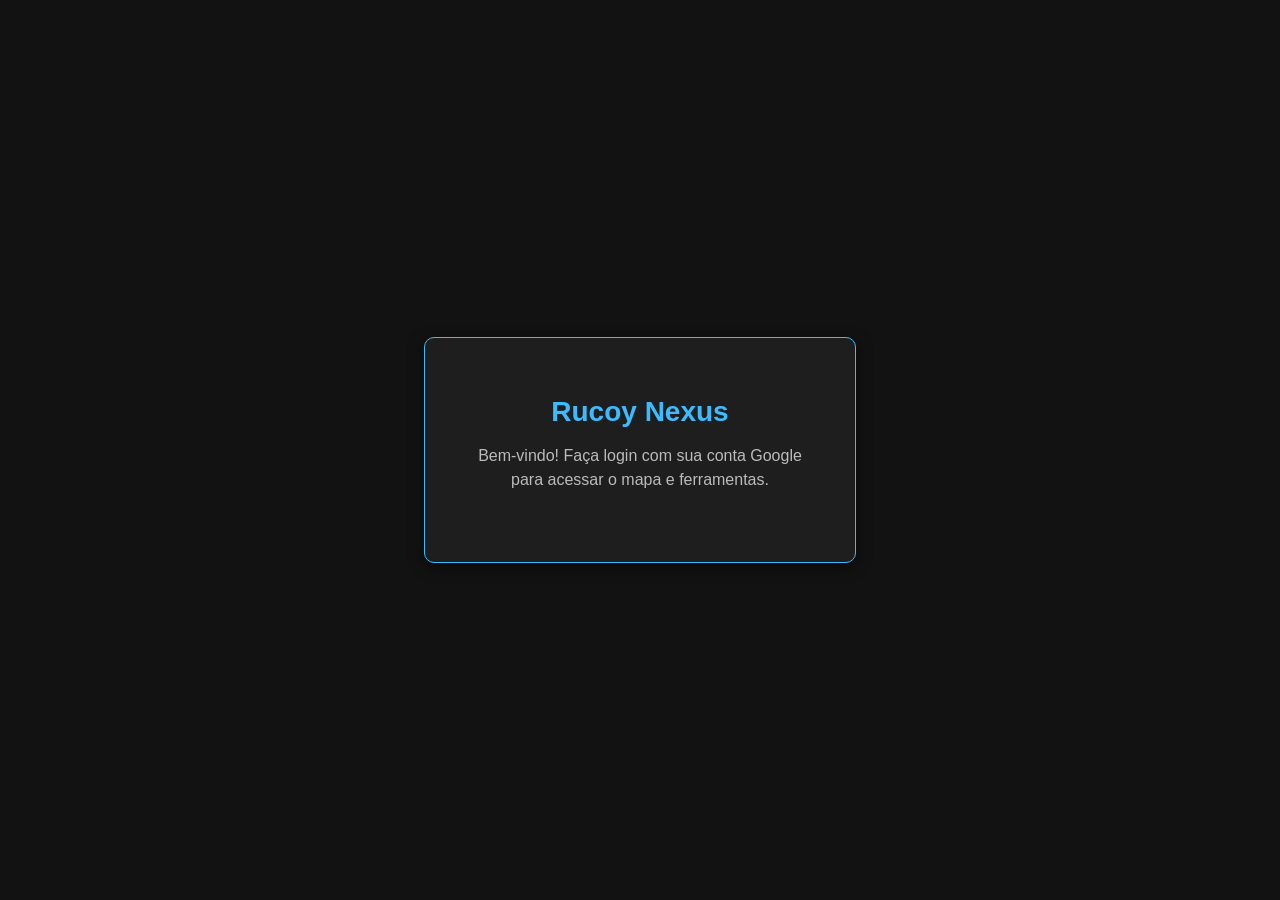
==== account/index.html @ 8a0fecae "Revert "teste provavelmente voltarei com o codigo" This reverts commit 5afeb9ff58f5d1e9b69e32bbc9b23" ====
<!DOCTYPE html>
<html lang="pt-br">
<head>
    <meta charset="UTF-8">
    <meta name="viewport" content="width=device-width, initial-scale=1.0">
    <title>Rucoy Nexus - Login</title>
    <script src="https://accounts.google.com/gsi/client" async defer></script>
    <style>
        body {
            margin: 0;
            background-color: #121212;
            color: white;
            font-family: 'Roboto', sans-serif;
            display: flex;
            flex-direction: column;
            align-items: center;
            justify-content: center;
            height: 100vh;
        }
        .login-container {
            text-align: center;
            background: #1e1e1e;
            padding: 40px;
            border-radius: 10px;
            box-shadow: 0 4px 15px rgba(0,0,0,0.5);
            border: 1px solid #3cbcfe;
            max-width: 350px;
            width: 90%;
        }
        h1 { color: #3cbcfe; margin-bottom: 10px; font-size: 28px; }
        p { margin-bottom: 30px; color: #bbb; line-height: 1.5; }
        #buttonDiv { display: flex; justify-content: center; }
    </style>
</head>
<body>

    <div class="login-container">
        <h1>Rucoy Nexus</h1>
        <p>Bem-vindo! Faça login com sua conta Google para acessar o mapa e ferramentas.</p>
        
        <div id="buttonDiv"></div>
    </div>

    <script>
        function handleCredentialResponse(response) {
            // Guarda o token no navegador
            localStorage.setItem("userToken", response.credential);
            // Manda para a Home
            window.location.href = "/";
        }

        window.onload = function () {
            google.accounts.id.initialize({
                // === COLOQUE SEU CLIENT ID ABAIXO ===
                client_id: "8160958088-tfs0b7l0h81osvt46qsjm55ildrp9itv.apps.googleusercontent.com",
                callback: handleCredentialResponse
            });
            
            google.accounts.id.renderButton(
                document.getElementById("buttonDiv"),
                { 
                    theme: "filled_blue", 
                    size: "large", 
                    text: "continue_with",
                    shape: "pill"
                }
            );
            
            google.accounts.id.prompt(); 
        }
    </script>
</body>
</html>
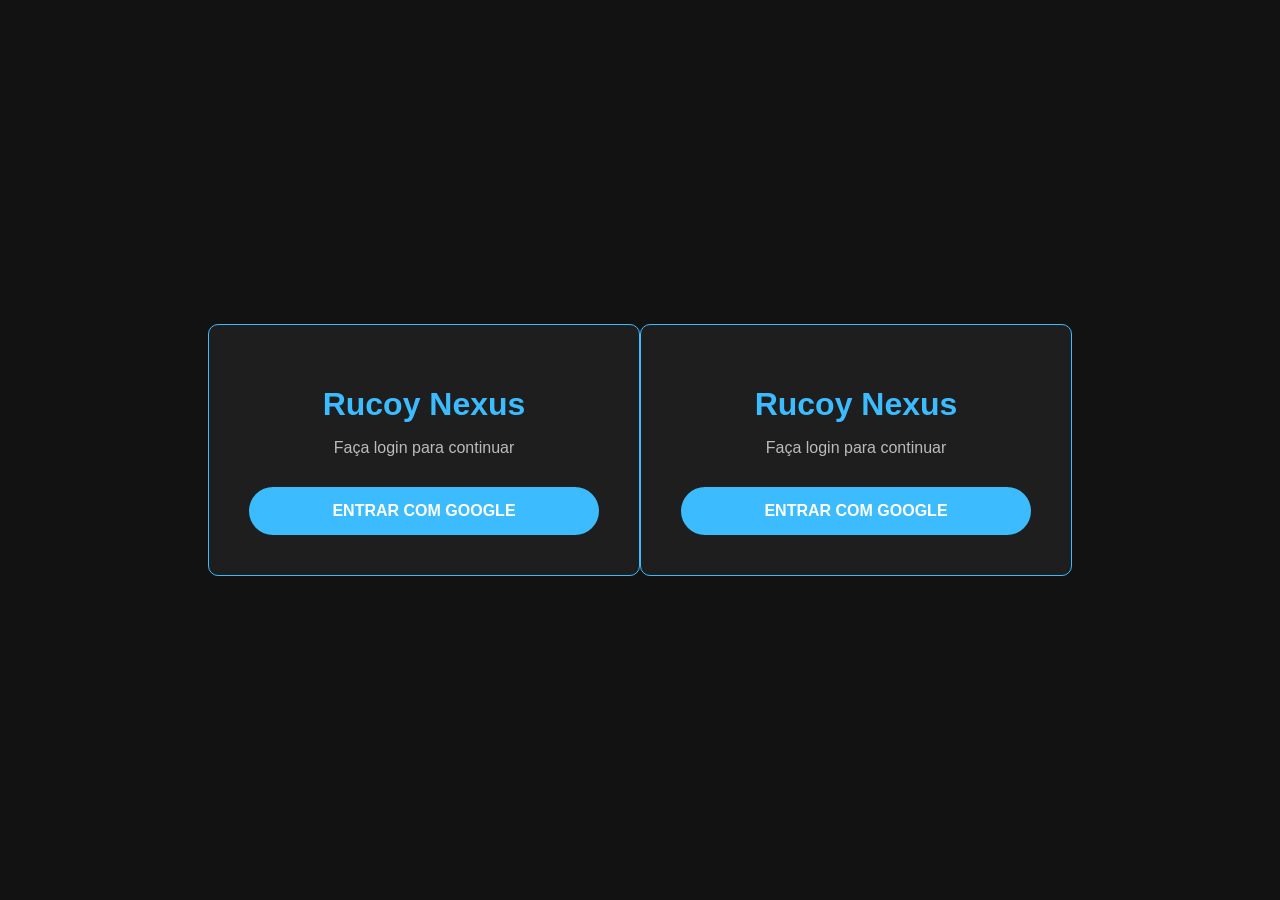
==== commit e8b076cc: "modificação para nao abrir popup modificação pra parar de abrir poup de login" ====
--- a/account/index.html
+++ b/account/index.html
@@ -4,69 +4,99 @@
     <meta charset="UTF-8">
     <meta name="viewport" content="width=device-width, initial-scale=1.0">
     <title>Rucoy Nexus - Login</title>
-    <script src="https://accounts.google.com/gsi/client" async defer></script>
     <style>
-        body {
-            margin: 0;
-            background-color: #121212;
-            color: white;
-            font-family: 'Roboto', sans-serif;
-            display: flex;
-            flex-direction: column;
-            align-items: center;
-            justify-content: center;
-            height: 100vh;
-        }
-        .login-container {
-            text-align: center;
-            background: #1e1e1e;
-            padding: 40px;
-            border-radius: 10px;
-            box-shadow: 0 4px 15px rgba(0,0,0,0.5);
-            border: 1px solid #3cbcfe;
-            max-width: 350px;
-            width: 90%;
-        }
-        h1 { color: #3cbcfe; margin-bottom: 10px; font-size: 28px; }
-        p { margin-bottom: 30px; color: #bbb; line-height: 1.5; }
-        #buttonDiv { display: flex; justify-content: center; }
+        body { margin: 0; background-color: #121212; color: white; font-family: 'Roboto', sans-serif; display: flex; align-items: center; justify-content: center; height: 100vh; }
+        .login-container { text-align: center; background: #1e1e1e; padding: 40px; border-radius: 10px; border: 1px solid #3cbcfe; width: 90%; max-width: 350px; }
+        h1 { color: #3cbcfe; margin-bottom: 10px; }
+        p { color: #bbb; margin-bottom: 30px; }
+        .btn-google { background: #3cbcfe; color: white; border: none; padding: 15px 30px; border-radius: 50px; font-weight: bold; cursor: pointer; width: 100%; font-size: 16px; }
     </style>
 </head>
 <body>
-
     <div class="login-container">
         <h1>Rucoy Nexus</h1>
-        <p>Bem-vindo! Faça login com sua conta Google para acessar o mapa e ferramentas.</p>
-        
-        <div id="buttonDiv"></div>
+        <p>Faça login para continuar</p>
+        <button class="btn-google" onclick="iniciarLogin()">ENTRAR COM GOOGLE</button>
     </div>
 
     <script>
-        function handleCredentialResponse(response) {
-            // Guarda o token no navegador
-            localStorage.setItem("userToken", response.credential);
-            // Manda para a Home
-            window.location.href = "/";
+        const CLIENT_ID = "8160958088-tfs0b7l0h81osvt46qsjm55ildrp9itv.apps.googleusercontent.com";
+        // O link que você autorizou no console do Google
+        const REDIRECT_URI = "https://rucoynexus.com/account/"; 
+
+        function iniciarLogin() {
+            const rootUrl = "https://accounts.google.com/o/oauth2/v2/auth";
+            const options = {
+                client_id: CLIENT_ID,
+                redirect_uri: REDIRECT_URI,
+                response_type: "id_token",
+                scope: "openid profile email",
+                nonce: Math.random().toString(36).substring(2)
+            };
+            const qs = new URLSearchParams(options).toString();
+            window.location.href = `${rootUrl}?${qs}`;
         }
 
         window.onload = function () {
-            google.accounts.id.initialize({
-                // === COLOQUE SEU CLIENT ID ABAIXO ===
-                client_id: "8160958088-tfs0b7l0h81osvt46qsjm55ildrp9itv.apps.googleusercontent.com",
-                callback: handleCredentialResponse
-            });
-            
-            google.accounts.id.renderButton(
-                document.getElementById("buttonDiv"),
-                { 
-                    theme: "filled_blue", 
-                    size: "large", 
-                    text: "continue_with",
-                    shape: "pill"
-                }
-            );
-            
-            google.accounts.id.prompt(); 
+            // Verifica se voltamos do Google com o token na URL
+            const params = new URLSearchParams(window.location.hash.substring(1));
+            const idToken = params.get("id_token");
+
+            if (idToken) {
+                localStorage.setItem("userToken", idToken);
+                window.location.href = "/"; // Volta para a Home logado
+            }
+        }
+    </script>
+</body>
+</html><!DOCTYPE html>
+<html lang="pt-br">
+<head>
+    <meta charset="UTF-8">
+    <meta name="viewport" content="width=device-width, initial-scale=1.0">
+    <title>Rucoy Nexus - Login</title>
+    <style>
+        body { margin: 0; background-color: #121212; color: white; font-family: 'Roboto', sans-serif; display: flex; align-items: center; justify-content: center; height: 100vh; }
+        .login-container { text-align: center; background: #1e1e1e; padding: 40px; border-radius: 10px; border: 1px solid #3cbcfe; width: 90%; max-width: 350px; }
+        h1 { color: #3cbcfe; margin-bottom: 10px; }
+        p { color: #bbb; margin-bottom: 30px; }
+        .btn-google { background: #3cbcfe; color: white; border: none; padding: 15px 30px; border-radius: 50px; font-weight: bold; cursor: pointer; width: 100%; font-size: 16px; }
+    </style>
+</head>
+<body>
+    <div class="login-container">
+        <h1>Rucoy Nexus</h1>
+        <p>Faça login para continuar</p>
+        <button class="btn-google" onclick="iniciarLogin()">ENTRAR COM GOOGLE</button>
+    </div>
+
+    <script>
+        const CLIENT_ID = "8160958088-tfs0b7l0h81osvt46qsjm55ildrp9itv.apps.googleusercontent.com";
+        // O link que você autorizou no console do Google
+        const REDIRECT_URI = "https://rucoynexus.com/account/"; 
+
+        function iniciarLogin() {
+            const rootUrl = "https://accounts.google.com/o/oauth2/v2/auth";
+            const options = {
+                client_id: CLIENT_ID,
+                redirect_uri: REDIRECT_URI,
+                response_type: "id_token",
+                scope: "openid profile email",
+                nonce: Math.random().toString(36).substring(2)
+            };
+            const qs = new URLSearchParams(options).toString();
+            window.location.href = `${rootUrl}?${qs}`;
+        }
+
+        window.onload = function () {
+            // Verifica se voltamos do Google com o token na URL
+            const params = new URLSearchParams(window.location.hash.substring(1));
+            const idToken = params.get("id_token");
+
+            if (idToken) {
+                localStorage.setItem("userToken", idToken);
+                window.location.href = "/"; // Volta para a Home logado
+            }
         }
     </script>
 </body>
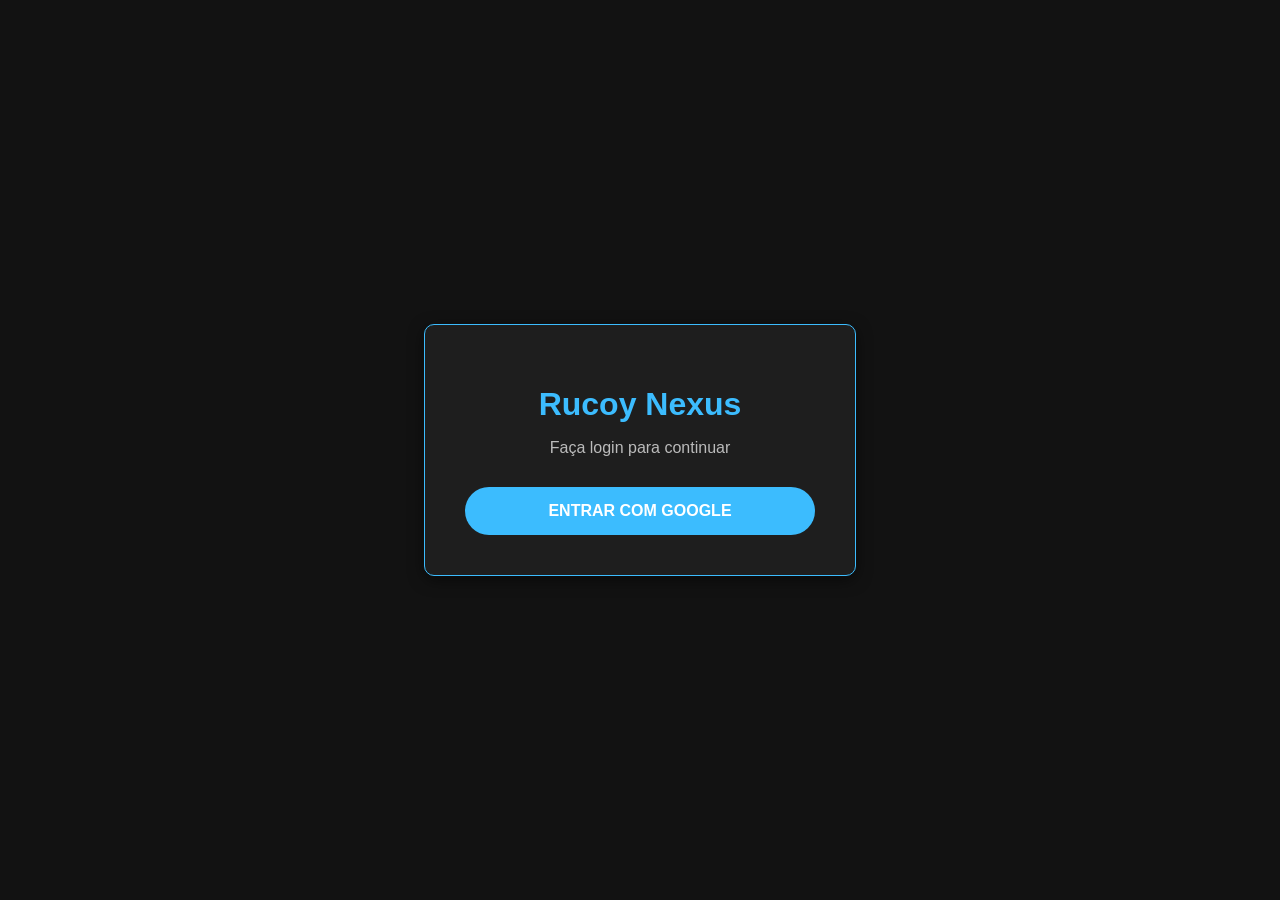
==== commit 36232be2: "correção estava duplicado o login" ====
--- a/account/index.html
+++ b/account/index.html
@@ -5,14 +5,45 @@
     <meta name="viewport" content="width=device-width, initial-scale=1.0">
     <title>Rucoy Nexus - Login</title>
     <style>
-        body { margin: 0; background-color: #121212; color: white; font-family: 'Roboto', sans-serif; display: flex; align-items: center; justify-content: center; height: 100vh; }
-        .login-container { text-align: center; background: #1e1e1e; padding: 40px; border-radius: 10px; border: 1px solid #3cbcfe; width: 90%; max-width: 350px; }
+        body { 
+            margin: 0; 
+            background-color: #121212; 
+            color: white; 
+            font-family: 'Roboto', sans-serif; 
+            display: flex; 
+            align-items: center; 
+            justify-content: center; 
+            height: 100vh; 
+        }
+        .login-container { 
+            text-align: center; 
+            background: #1e1e1e; 
+            padding: 40px; 
+            border-radius: 10px; 
+            border: 1px solid #3cbcfe; 
+            width: 90%; 
+            max-width: 350px; 
+            box-shadow: 0 4px 15px rgba(0,0,0,0.5);
+        }
         h1 { color: #3cbcfe; margin-bottom: 10px; }
         p { color: #bbb; margin-bottom: 30px; }
-        .btn-google { background: #3cbcfe; color: white; border: none; padding: 15px 30px; border-radius: 50px; font-weight: bold; cursor: pointer; width: 100%; font-size: 16px; }
+        .btn-google { 
+            background: #3cbcfe; 
+            color: white; 
+            border: none; 
+            padding: 15px 30px; 
+            border-radius: 50px; 
+            font-weight: bold; 
+            cursor: pointer; 
+            width: 100%; 
+            font-size: 16px;
+            transition: 0.3s;
+        }
+        .btn-google:hover { background: #2e9cd1; }
     </style>
 </head>
 <body>
+
     <div class="login-container">
         <h1>Rucoy Nexus</h1>
         <p>Faça login para continuar</p>
@@ -20,9 +51,9 @@
     </div>
 
     <script>
+        // Declaramos as constantes apenas UMA vez para evitar o erro do VS Code
         const CLIENT_ID = "8160958088-tfs0b7l0h81osvt46qsjm55ildrp9itv.apps.googleusercontent.com";
-        // O link que você autorizou no console do Google
-        const REDIRECT_URI = "https://rucoynexus.com/account/"; 
+        const REDIRECT_URI = window.location.origin + "/account/"; 
 
         function iniciarLogin() {
             const rootUrl = "https://accounts.google.com/o/oauth2/v2/auth";
@@ -33,69 +64,21 @@
                 scope: "openid profile email",
                 nonce: Math.random().toString(36).substring(2)
             };
+            
             const qs = new URLSearchParams(options).toString();
             window.location.href = `${rootUrl}?${qs}`;
         }
 
         window.onload = function () {
-            // Verifica se voltamos do Google com o token na URL
-            const params = new URLSearchParams(window.location.hash.substring(1));
+            // Verifica se voltamos do Google com o token na URL (#id_token=...)
+            const hash = window.location.hash.substring(1);
+            const params = new URLSearchParams(hash);
             const idToken = params.get("id_token");
 
             if (idToken) {
+                // Salva o token no navegador e redireciona para a home
                 localStorage.setItem("userToken", idToken);
-                window.location.href = "/"; // Volta para a Home logado
-            }
-        }
-    </script>
-</body>
-</html><!DOCTYPE html>
-<html lang="pt-br">
-<head>
-    <meta charset="UTF-8">
-    <meta name="viewport" content="width=device-width, initial-scale=1.0">
-    <title>Rucoy Nexus - Login</title>
-    <style>
-        body { margin: 0; background-color: #121212; color: white; font-family: 'Roboto', sans-serif; display: flex; align-items: center; justify-content: center; height: 100vh; }
-        .login-container { text-align: center; background: #1e1e1e; padding: 40px; border-radius: 10px; border: 1px solid #3cbcfe; width: 90%; max-width: 350px; }
-        h1 { color: #3cbcfe; margin-bottom: 10px; }
-        p { color: #bbb; margin-bottom: 30px; }
-        .btn-google { background: #3cbcfe; color: white; border: none; padding: 15px 30px; border-radius: 50px; font-weight: bold; cursor: pointer; width: 100%; font-size: 16px; }
-    </style>
-</head>
-<body>
-    <div class="login-container">
-        <h1>Rucoy Nexus</h1>
-        <p>Faça login para continuar</p>
-        <button class="btn-google" onclick="iniciarLogin()">ENTRAR COM GOOGLE</button>
-    </div>
-
-    <script>
-        const CLIENT_ID = "8160958088-tfs0b7l0h81osvt46qsjm55ildrp9itv.apps.googleusercontent.com";
-        // O link que você autorizou no console do Google
-        const REDIRECT_URI = "https://rucoynexus.com/account/"; 
-
-        function iniciarLogin() {
-            const rootUrl = "https://accounts.google.com/o/oauth2/v2/auth";
-            const options = {
-                client_id: CLIENT_ID,
-                redirect_uri: REDIRECT_URI,
-                response_type: "id_token",
-                scope: "openid profile email",
-                nonce: Math.random().toString(36).substring(2)
-            };
-            const qs = new URLSearchParams(options).toString();
-            window.location.href = `${rootUrl}?${qs}`;
-        }
-
-        window.onload = function () {
-            // Verifica se voltamos do Google com o token na URL
-            const params = new URLSearchParams(window.location.hash.substring(1));
-            const idToken = params.get("id_token");
-
-            if (idToken) {
-                localStorage.setItem("userToken", idToken);
-                window.location.href = "/"; // Volta para a Home logado
+                window.location.href = "/"; 
             }
         }
     </script>
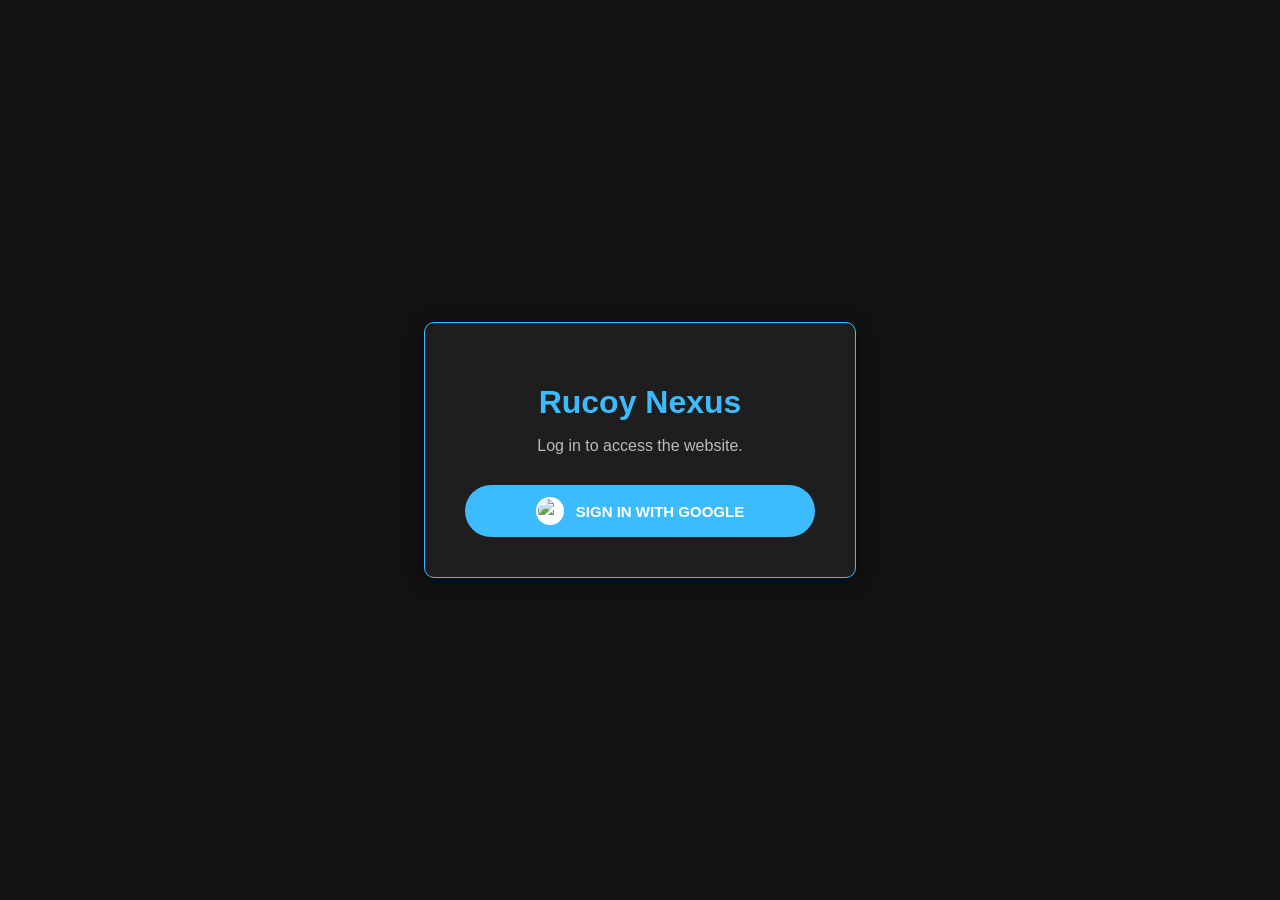
==== commit 1467e881: "mudanças para ingles alem disso teve uma troca da aba friends para players" ====
--- a/account/index.html
+++ b/account/index.html
@@ -27,41 +27,68 @@
         }
         h1 { color: #3cbcfe; margin-bottom: 10px; }
         p { color: #bbb; margin-bottom: 30px; }
+
         .btn-google { 
             background: #3cbcfe; 
             color: white; 
             border: none; 
-            padding: 15px 30px; 
+            padding: 12px 20px; 
             border-radius: 50px; 
             font-weight: bold; 
             cursor: pointer; 
             width: 100%; 
-            font-size: 16px;
+            font-size: 15px;
             transition: 0.3s;
+            display: flex; /* Alinha ícone e texto */
+            align-items: center;
+            justify-content: center;
+            gap: 12px; /* Espaço entre ícone e texto */
         }
-        .btn-google:hover { background: #2e9cd1; }
+
+        .btn-google img {
+            width: 24px; /* Tamanho do ícone */
+            height: 24px;
+            background: white; /* Fundo branco circular para o ícone se destacar */
+            padding: 2px;
+            border-radius: 50%;
+        }
+
+        .btn-google:hover { 
+            background: #2e9cd1; 
+            transform: translateY(-2px); /* Pequeno efeito de flutuar */
+        }
     </style>
 </head>
 <body>
 
     <div class="login-container">
         <h1>Rucoy Nexus</h1>
-        <p>Faça login para continuar</p>
-        <button class="btn-google" onclick="iniciarLogin()">ENTRAR COM GOOGLE</button>
+        <p>Log in to access the website.</p>
+        <button class="btn-google" onclick="iniciarLogin()">
+            <img src="google.png" alt="Google Icon">
+            SIGN IN WITH GOOGLE
+        </button>
     </div>
 
     <script>
-        // Declaramos as constantes apenas UMA vez para evitar o erro do VS Code
         const CLIENT_ID = "8160958088-tfs0b7l0h81osvt46qsjm55ildrp9itv.apps.googleusercontent.com";
         const REDIRECT_URI = window.location.origin + "/account/"; 
 
         function iniciarLogin() {
             const rootUrl = "https://accounts.google.com/o/oauth2/v2/auth";
+            const urlParams = new URLSearchParams(window.location.search);
+            const isApp = urlParams.get('platform') === 'app';
+
+            const finalRedirectUri = isApp 
+                ? window.location.origin + "/account/?platform=app" 
+                : window.location.origin + "/account/";
+
             const options = {
                 client_id: CLIENT_ID,
-                redirect_uri: REDIRECT_URI,
+                redirect_uri: finalRedirectUri,
                 response_type: "id_token",
                 scope: "openid profile email",
+                prompt: "select_account",
                 nonce: Math.random().toString(36).substring(2)
             };
             
@@ -70,15 +97,20 @@
         }
 
         window.onload = function () {
-            // Verifica se voltamos do Google com o token na URL (#id_token=...)
             const hash = window.location.hash.substring(1);
-            const params = new URLSearchParams(hash);
-            const idToken = params.get("id_token");
+            const paramsHash = new URLSearchParams(hash);
+            const idToken = paramsHash.get("id_token");
+
+            const urlParams = new URLSearchParams(window.location.search);
+            const isApp = urlParams.get('platform') === 'app';
 
             if (idToken) {
-                // Salva o token no navegador e redireciona para a home
                 localStorage.setItem("userToken", idToken);
-                window.location.href = "/"; 
+                if (isApp) {
+                    window.location.href = "/?platform=app";
+                } else {
+                    window.location.href = "/"; 
+                }
             }
         }
     </script>
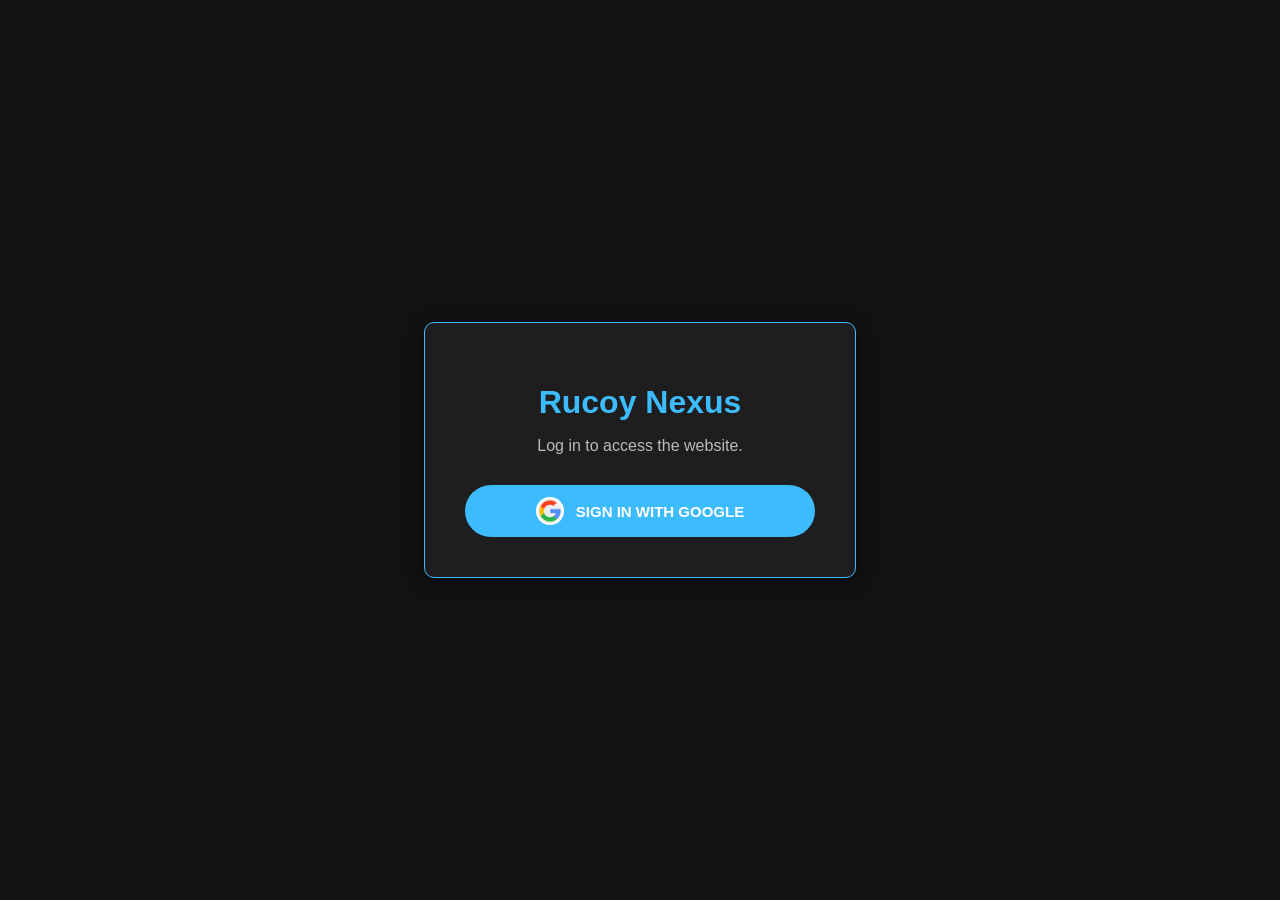
==== commit 6edfe50c: "ajuste no icone do google" ====
--- a/account/index.html
+++ b/account/index.html
@@ -65,7 +65,7 @@
         <h1>Rucoy Nexus</h1>
         <p>Log in to access the website.</p>
         <button class="btn-google" onclick="iniciarLogin()">
-            <img src="google.png" alt="Google Icon">
+            <img src="/res/icon/google.png" alt="Google Icon">
             SIGN IN WITH GOOGLE
         </button>
     </div>
